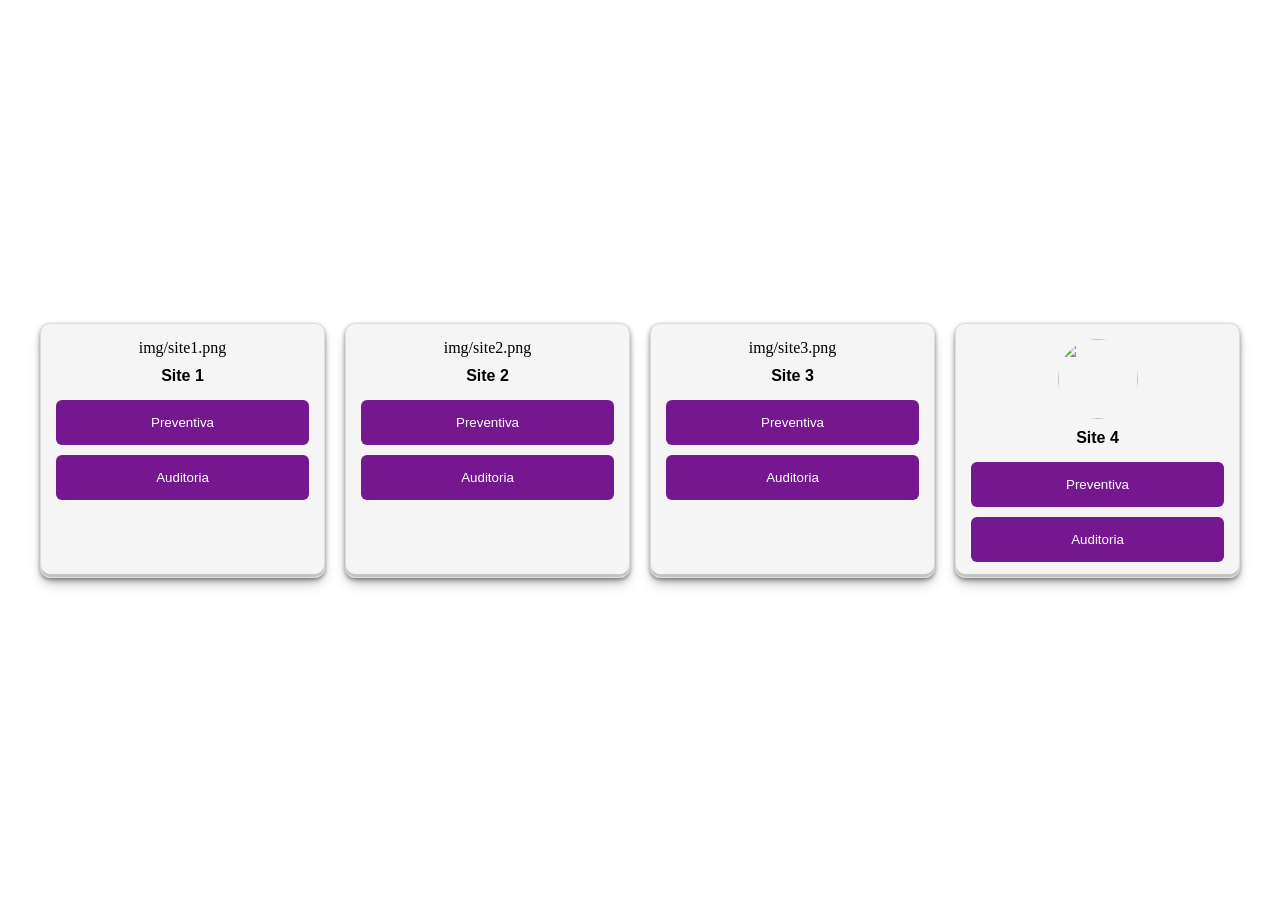
==== Projeto preventiva/index.html @ 61822e7f "Add files via upload" ====
<!DOCTYPE html>
<html lang="pt-br">
<head>
    <meta charset="UTF-8">
    <meta name="viewport" content="width=device-width, initial-scale=1.0">
    <title> Sites Vivo</title>
    <link rel="stylesheet" href="style.css">
</head>
<body>

    <!-- Container principal -->
    <div class="divSite">

        <!-- Grid contendo todos os cards -->
        <ul class="siteBotoes">

            <!-- Card 1 -->
            <li class="botoesIndividualmente">

                <!-- Cabeçalho do card -->
                <div class="cabecalhoCard">
                    img/site1.png
                    <h5>Site 1</h5>
                </div>

                <!-- Área dos botões -->
                <div class="grupoBotoes">
                    <a href="preventiva.html?site=Site 1">
                    <button class="botaoPreventiva">
                        Preventiva
                    </button>
                    </a>

                    <a href="auditoria.htm">
                    <button class="botaoPreventiva">
                        Auditoria
                    </button>
                    </a>
                </div>

            </li>

            <!-- Card 2 -->
            <li class="botoesIndividualmente">

                <div class="cabecalhoCard">
                    img/site2.png
                    <h5>Site 2</h5>
                </div>

                <div class="grupoBotoes">
                    <a href="preventiva.html?site=Site 2">
                    <button class="botaoPreventiva">Preventiva</button>
                    </a>
                    <a href="auditoria.htm">
                    <button class="botaoPreventiva">Auditoria</button>
                    </a>
                </div>

            </li>

            <!-- Card 3 -->
            <li class="botoesIndividualmente">

                <div class="cabecalhoCard">
                    img/site3.png
                    <h5>Site 3</h5>
                </div>

                <div class="grupoBotoes">
                    <a href="preventiva.html?site=Site 3">
                    <button class="botaoPreventiva">Preventiva</button>
                    </a>
                    <a href="auditoria.htm">
                    <button class="botaoPreventiva">Auditoria</button>
                    </a>
                </div>

            </li>

            <!-- Card 4 -->
            <li class="botoesIndividualmente">

                <div class="cabecalhoCard">
                    <img src="img/site4.png"></img>          
                     <h5>Site 4</h5>
                </div>

                <div class="grupoBotoes">
                    <a href="preventiva.html?site=Site 4">
                    <button class="botaoPreventiva">Preventiva</button>
                    </a>
                    <a href="auditoria.htm">
                    <button class="botaoPreventiva">Auditoria</button>
                    </a>
                </div>

            </li>

        </ul>

    </div>
    <script src="script.js"></script>
</body>
</html>
---- Projeto preventiva/style.css ----
/* Remove margens e espaçamentos padrão */
*{
    margin: 0;
    padding: 0;
    box-sizing: border-box;
}

/* Centraliza todo o conteúdo da página */
.divSite{
    width: 100%;
    min-height: 100vh;

    display: flex;
    justify-content: center;
    align-items: center;

    padding: 20px;
}

/* Grid principal contendo os 4 cards */
.siteBotoes{

    list-style: none;

    display: grid;

    /* Cria 4 colunas */
    grid-template-columns: repeat(4, 1fr);

    gap: 20px;

    width: 100%;
    max-width: 1200px;
}

/* Cada card individual */
.botoesIndividualmente{

    background-color: #f5f5f5;
    border: 1px solid #dcdcdc;
    border-radius: 10px;
    padding: 15px;
    display: flex;
    flex-direction: column;
    align-items: center;
    gap: 15px;
    box-shadow: 0px 2px 5px rgba(0,0,0,0.15);
    box-shadow: rgba(0, 0, 0, 0.4) 0px 2px 4px, rgba(0, 0, 0, 0.3) 0px 7px 13px -3px, rgba(0, 0, 0, 0.2) 0px -3px 0px inset;
}

/* Área da imagem + texto */
.cabecalhoCard{

    display: flex;
    flex-direction: column;
    align-items: center;
    gap: 10px;
}

/* Imagem do site */
.cabecalhoCard img{

    width: 80px;
    height: 80px;
    object-fit: cover;
    border-radius: 50%;
}

/* Texto abaixo da imagem */
.cabecalhoCard h5{

    font-size: 16px;
    font-family: Arial, Helvetica, sans-serif;
}

/* Container dos dois botões */
.grupoBotoes{

    display: flex;
    flex-direction: column;
    gap: 10px;
    width: 100%;
}

/* Estilização dos botões */
.botaoPreventiva{

    height: 45px;
    width: 100%;
    border: none;
    border-radius: 6px;
    background-color: #75178F;
    color: white;
    cursor: pointer;
    transition: 0.3s;
}

/* Efeito ao passar o mouse */
.botaoPreventiva:hover{

    background-color: #6E00A7;
    box-shadow: rgba(186, 45, 196) 0px 0px 0px 2px, rgba(6, 24, 44, 0.65) 0px 4px 6px -1px, rgba(186, 45, 196) 0px 1px 0px inset;
     
}
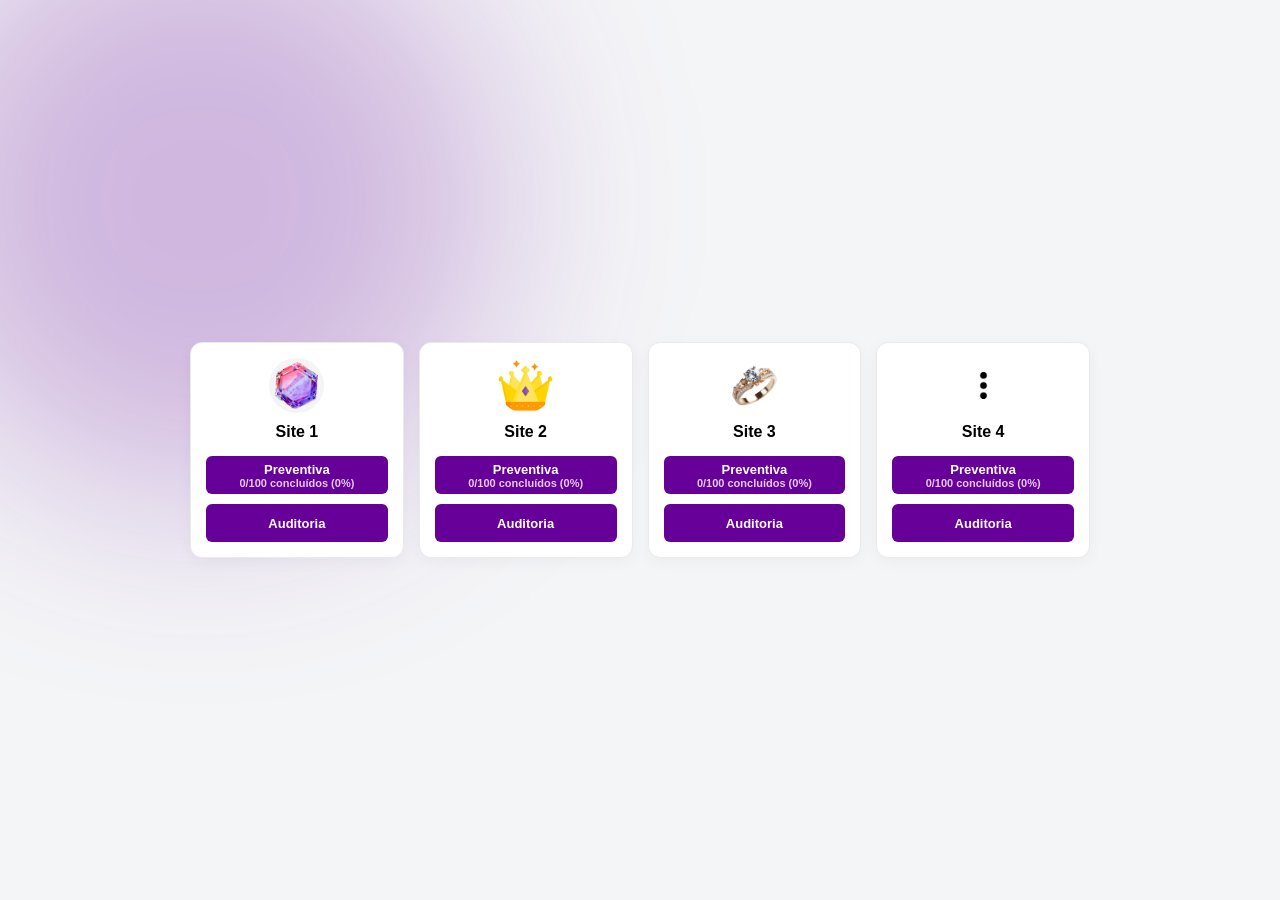
==== commit a7113de1: "Frontend moderno Frontend totalmente modernizado, tendo emojis e funcionalidades adicionais (só prec" ====
--- a/Projeto preventiva/index.html
+++ b/Projeto preventiva/index.html
@@ -5,9 +5,12 @@
     <meta name="viewport" content="width=device-width, initial-scale=1.0">
     <title> Sites Vivo</title>
     <link rel="stylesheet" href="style.css">
+    <link rel="shortcut icon" href="./imagens/boneco da vivo.png" type="image/x-icon">
+    <link href="[https://fonts.googleapis.com/css2?family=Inter:wght@400;500;600&display=swap]
+    (https://fonts.googleapis.com/css2?family=Inter:wght@400;500;600&display=swap)%22 
+    rel="stylesheet">
 </head>
 <body>
-
     <!-- Container principal -->
     <div class="divSite">
 
@@ -19,7 +22,7 @@
 
                 <!-- Cabeçalho do card -->
                 <div class="cabecalhoCard">
-                    img/site1.png
+                    <img src="./imagens/Jóia.png" alt="joia">
                     <h5>Site 1</h5>
                 </div>
 
@@ -44,7 +47,7 @@
             <li class="botoesIndividualmente">
 
                 <div class="cabecalhoCard">
-                    img/site2.png
+                    <img src="./imagens/king.png" alt="coroa">
                     <h5>Site 2</h5>
                 </div>
 
@@ -63,7 +66,7 @@
             <li class="botoesIndividualmente">
 
                 <div class="cabecalhoCard">
-                    img/site3.png
+                    <img src="./imagens/anel.png" alt="">
                     <h5>Site 3</h5>
                 </div>
 
@@ -82,7 +85,7 @@
             <li class="botoesIndividualmente">
 
                 <div class="cabecalhoCard">
-                    <img src="img/site4.png"></img>          
+                    <img src="imagens/outros.png"></img>          
                      <h5>Site 4</h5>
                 </div>
 
@@ -101,5 +104,32 @@
 
     </div>
     <script src="script.js"></script>
+    
+    <script>
+        document.addEventListener("DOMContentLoaded", function() {
+           // 1. Puxa os dados salvos da Auditoria
+           let registros = JSON.parse(localStorage.getItem("preventivas")) || [];
+           
+           // 2. Conta quantos sites únicos já receberam preventiva
+           let sitesFeitos = new Set(registros.map(reg => reg.site)).size;
+           
+           // 3. Define o total de sites na sua aplicação (Ex: 4 cards)
+           const totalDeSites = 100; 
+           
+           // 4. Calcula a porcentagem
+           let porcentagem = Math.round((sitesFeitos / totalDeSites) * 100);
+           
+           // 5. Atualiza TODOS os botões de preventiva na tela inicial
+           const botoesPreventiva = document.querySelectorAll('.botaoPreventiva');
+           
+           botoesPreventiva.forEach(botao => {
+               // Se o texto original do botão for "Preventiva"
+               if(botao.textContent.trim() === "Preventiva") {
+                   // Adiciona o texto de status
+                   botao.innerHTML = `Preventiva <span style="font-size: 11px; opacity: 0.8; display: block;">${sitesFeitos}/${totalDeSites} concluídos (${porcentagem}%)</span>`;
+               }
+           });
+        });
+        </script>
 </body>
 </html>
--- a/Projeto preventiva/style.css
+++ b/Projeto preventiva/style.css
@@ -3,49 +3,88 @@
     margin: 0;
     padding: 0;
     box-sizing: border-box;
+    font-family: "Inter", sans-serif;
 }
 
 /* Centraliza todo o conteúdo da página */
 .divSite{
     width: 100%;
     min-height: 100vh;
-
     display: flex;
     justify-content: center;
     align-items: center;
+    padding: 20px;
 
-    padding: 20px;
+    /* Abaixo será um fundo branco com bolinhas cinzas uniformes por todo o fundo) */
+    /*
+    background-color:#f9fafc;
+    background-image: radial-gradient(#d1d5db 1.5px, transparent 1.5px);
+    background-size: 25px 25px;
+    */
+
 }
+
+/*Abaixo terá um fundo mais "Vivo"*/
+body{
+    background-color: #f4f5f7;
+    position:relative;
+    overflow-x: hidden;
+    min-height: 100vh;
+}
+.divSite::before,
+.divSite::after
+{
+    content: "";
+    position: absolute;
+    border-radius: 50%;
+    z-index: -1;
+    filter: blur(100px);
+}
+
+.divSite::before
+{
+    top:-100px;
+    left: -100px;
+    width: 600px;
+    height: 600px;
+    background-color: rgba(102, 0, 153, 0.25);
+}
+/* Aqui acaba o código do fundo mais "Vivo" */
 
 /* Grid principal contendo os 4 cards */
 .siteBotoes{
 
     list-style: none;
-
     display: grid;
-
     /* Cria 4 colunas */
     grid-template-columns: repeat(4, 1fr);
-
-    gap: 20px;
-
+    gap: 15px;
     width: 100%;
-    max-width: 1200px;
+    max-width: 900px;
 }
 
 /* Cada card individual */
 .botoesIndividualmente{
 
-    background-color: #f5f5f5;
-    border: 1px solid #dcdcdc;
-    border-radius: 10px;
+    background-color: #ffffff;
+    border: 1px solid #eaeaea;
+    border-radius: 12px;
     padding: 15px;
     display: flex;
     flex-direction: column;
     align-items: center;
     gap: 15px;
-    box-shadow: 0px 2px 5px rgba(0,0,0,0.15);
-    box-shadow: rgba(0, 0, 0, 0.4) 0px 2px 4px, rgba(0, 0, 0, 0.3) 0px 7px 13px -3px, rgba(0, 0, 0, 0.2) 0px -3px 0px inset;
+    box-shadow: 0px 4px 15px rgba(0,0,0,0.04);
+    transition: transform 0.3s cubic-bezier(0.175, 0.885, 0.32, 1.275), box-shadow 0.3s ease, border-color 0.3s ease;
+}
+
+.botoesIndividualmente:hover{
+    transform: scale(1.05) translateY(-8px);
+    border-color: rgba(168, 0, 255, 0.4);
+    box-shadow:
+        0px 15px 30px rgba(168, 0, 255, 0.25),
+        0px 0px 15px rgba(168, 0, 255, 0.15),
+        0px 0px 50px rgba(168, 0, 255, 0.1);    
 }
 
 /* Área da imagem + texto */
@@ -60,8 +99,8 @@
 /* Imagem do site */
 .cabecalhoCard img{
 
-    width: 80px;
-    height: 80px;
+    width: 55px;
+    height: 55px;
     object-fit: cover;
     border-radius: 50%;
 }
@@ -85,20 +124,33 @@
 /* Estilização dos botões */
 .botaoPreventiva{
 
-    height: 45px;
+    height: 38px;
     width: 100%;
     border: none;
     border-radius: 6px;
-    background-color: #75178F;
+    background-color: #660099;
     color: white;
+    font-weight: 600;
+    font-size:13px;
     cursor: pointer;
-    transition: 0.3s;
+    transition:all 0.3s ease;
 }
 
 /* Efeito ao passar o mouse */
 .botaoPreventiva:hover{
 
-    background-color: #6E00A7;
-    box-shadow: rgba(186, 45, 196) 0px 0px 0px 2px, rgba(6, 24, 44, 0.65) 0px 4px 6px -1px, rgba(186, 45, 196) 0px 1px 0px inset;
-     
+    background-color: #a800ff;
+    transform: translateY(-2px);
+    box-shadow: 0px 8px 15px rgba(168, 0, 255, 0.4);     
+}
+
+@media (max-width: 768px) {
+    .siteBotoes{
+        display: grid;
+        grid-template-columns: repeat(1, 4fr);
+        gap: 10px;
+        border-radius: 10px;
+        width: 50vw;
+        
+    }
 }
